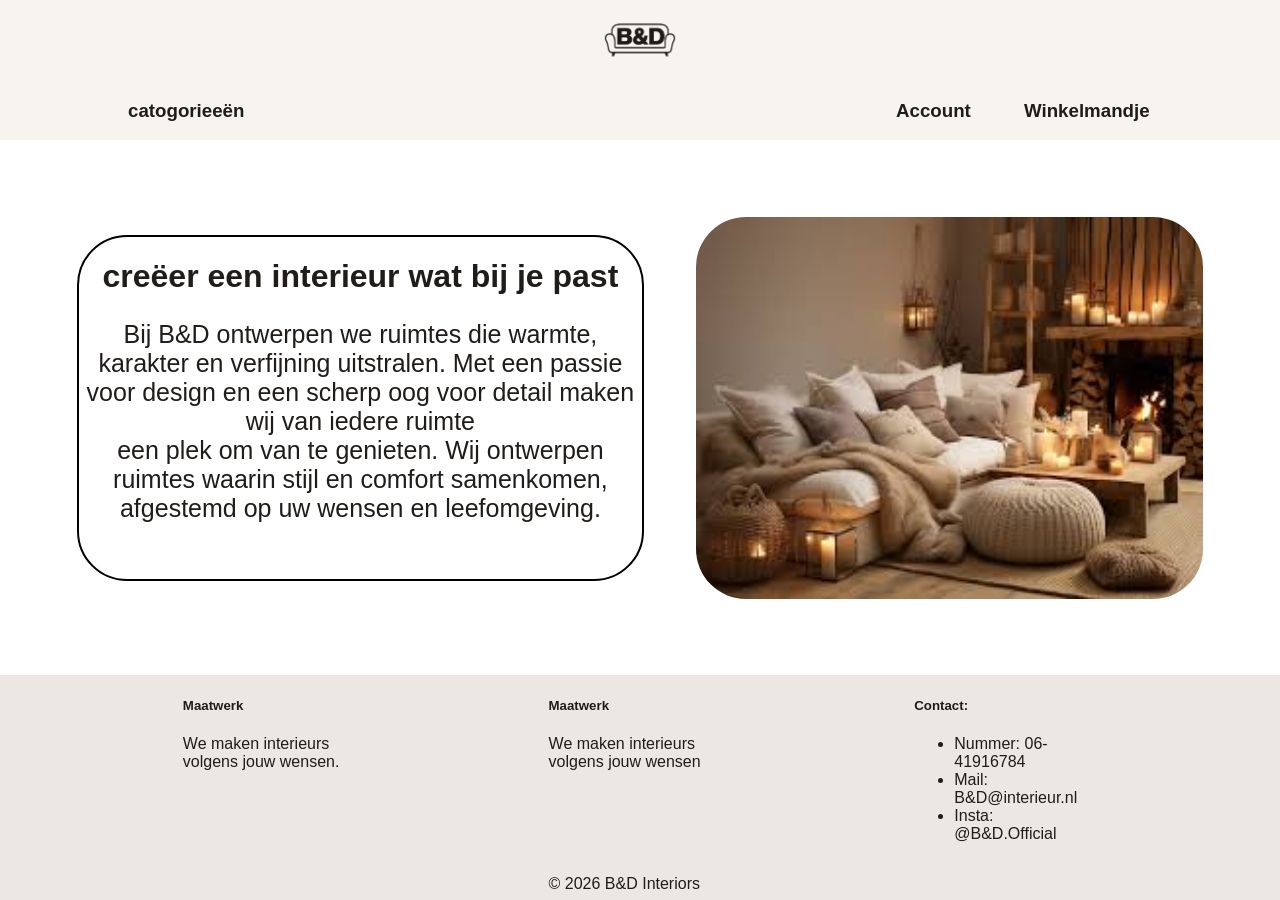
==== sub-sites/account.html @ 8717e4e4 "Alle afbeeldingen zijn toegevoegt alleen moeten naam, beschrijving en prijs van alle procuten verand" ====
<!DOCTYPE html>
<html lang="nl">
<head>
    <title>Account</title>
    <link rel="stylesheet" href="../style.css">
    <link rel="shortcut icon" href="../afbeeldingen/logo.png" type="image/png">
</head>
<body>
    <header>
        <a id="logo-link" href="../index.html"><img id="logo" src="../afbeeldingen/logo.png" alt="B&D Logo"></a>
    </header>  
    <nav>
        <div id="dropdown">
            <a id="dropdown-btn"><h3>catogorieeën</h3></a>
            <div id="dropdown-content">
                <ul id="content-list">
                    <li><a href="kasten.html"><b>kasten</b> - Op maat gemaakt van elk soort materiaal dat u wilt hebben.</a></li>
                    <li><a href="banken.html"><b>Banken</b> - Groot of klein? één of twee hoeken? wij hebben ze allemaal!</a></li>
                    <li><a href="bedden.html"><b>Bedden</b> - één, twee of toch een twijfelaar. Elk maat hebben we voor een goede nachtrust.</a></li>
                </ul>
            </div>
        </div>
        <a id="account" href="account.html"><h3>Account</h3></a>
        <a id="winkelmandje" href="winkelmandje.html"><h3>Winkelmandje</h3></a>
    </nav>
    <div id="content">
        <div id="bloktekst">
            <h1> creëer een interieur wat bij je past  </h1>
            <p id="info"> Bij B&D ontwerpen we ruimtes die warmte, karakter en verfijning uitstralen.
                 Met een passie voor design en een scherp oog voor detail maken wij van iedere ruimte <br> een plek om van te genieten. Wij ontwerpen ruimtes waarin stijl en comfort samenkomen, afgestemd op uw wensen en leefomgeving. </p>
        </div>
        <img id="content-img" src="../afbeeldingen/content-img.jpg">
    </div>
    <footer>
        <div id="info1">
            <h5>Maatwerk</h5>
            <p>We maken interieurs<br> volgens jouw wensen.</p>
        </div>
        <div id="info2">
            <h5>Maatwerk</h5>
            <p>We maken interieurs<br> volgens jouw wensen</p>
        </div>
        <div id="contact">
            <h5>Contact:</h5>
            <ul>
                <li><a href="https://www.whatsapp.com">Nummer: 06-41916784</a></li>
                <li><a href="mailto:B&D@interieur.n">Mail: B&D@interieur.nl</a></li>
                <li><a href="https://www.instagram.com">Insta: @B&D.Official</a> </li>
            </ul>
        </div>
        <p id="copy">&copy; 2026 B&D Interiors</p>
    </footer>
</body>
</html>
---- style.css ----
:root {
  --background: #F7F3EE;
  --menu: #E8DED2;
  --text: #201C19;
  --footer: #ece7e2;
  --navbar: #9395D3;
}

body {
    margin: 0;
    padding: 0;
    font-family: Arial;
    color: var(--text);
}

#logo-link {
    width: 6%;
}

#logo {
    width: 100%;
}

a {
    text-decoration: none;
    color: var(--text);
}

header {
    background-color: var(--background);
    width: 100%;
    display: flex;
    justify-content: center;
}

nav {
    background-color: var(--background);
    display: grid;
    grid-template-columns: repeat(10, 1fr);
    align-items: start;
}

#dropdown {
    grid-column: 2 / 3;
}

#account {
    grid-column: 8 / 9;
}

#winkelmandje {
    grid-column: 9 / 10;
}

#dropdown-btn {
    border: none;
    cursor: pointer;
    margin: 0;
}

#dropdown-content {
    display: none;
    width: 30%;
    position: absolute;
    margin: 4px;
    padding: 2px;
    border-radius: 20px ;
    background-color: var(--menu);
}

#content-list {
    list-style-type: none;
}

#dropdown:hover #dropdown-content {
    display: flex;
}

#content {
    display: flex;
    justify-content: space-between;
    align-items: center;
    margin: 6%;
}

#content-img {
    width: 45%;
    border-radius: 50px;
}

#bloktekst {
    border: 2px solid black;
    border-radius: 50px;
    width: 50%;
    height: 38vh;
    text-align: center;
}

#info {
    font-size: 25px;
}

footer {
    display: grid;
    grid-template-columns: repeat(7, 1fr);
    grid-template-rows: repeat(7, 1fr);
    width: 100%;
    height: 25vh;
    background-color: var(--footer);
}

#info1 {
    grid-column: 2 / 3;
}

#info2 {
    grid-column: 4 / 5; 
}

#contact {
    grid-column: 6 / 7;    
}

#copy {
    grid-column: 4 / 5;
    grid-row: 2;
}
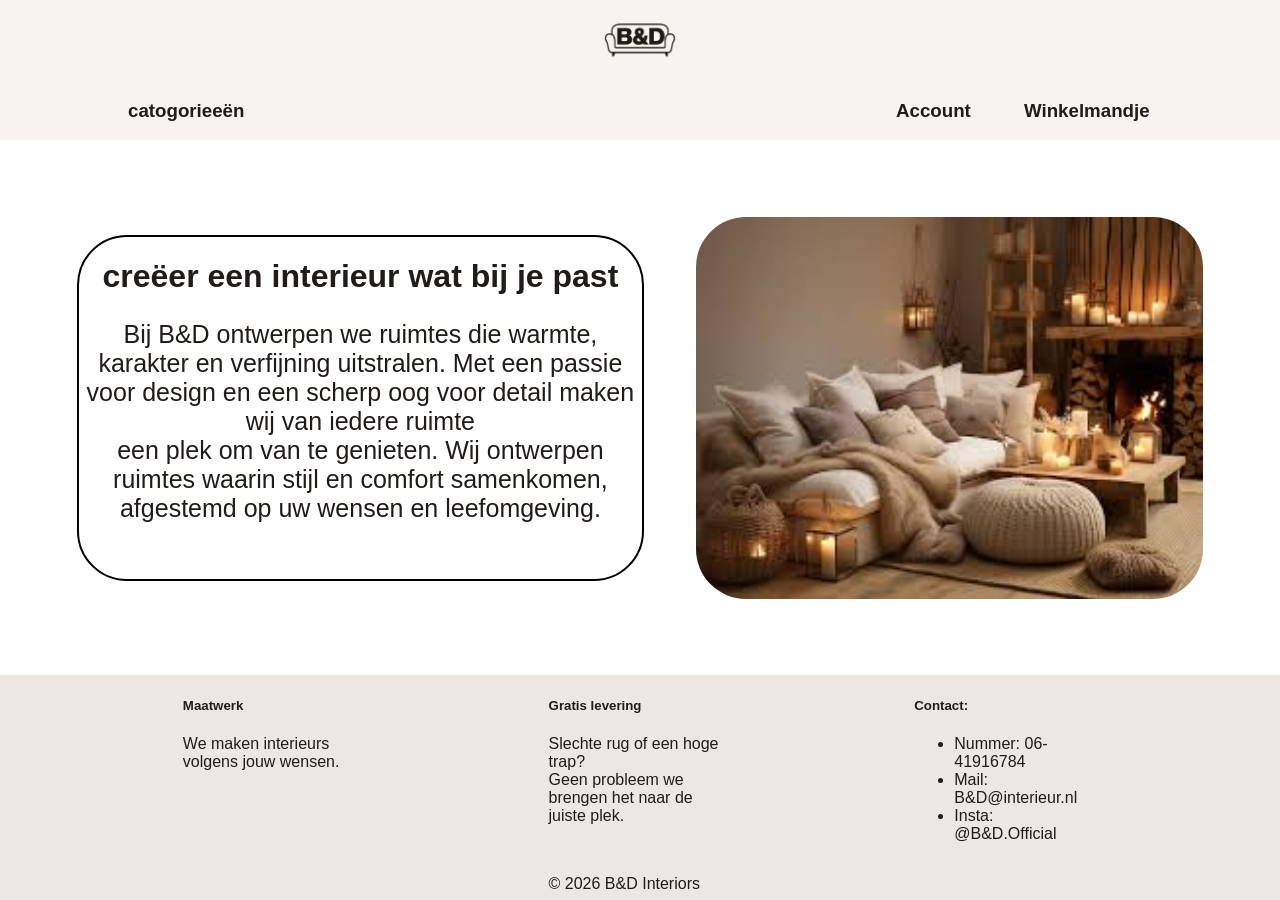
==== commit 41acc45a: "bodaggoe" ====
--- a/sub-sites/account.html
+++ b/sub-sites/account.html
@@ -37,8 +37,8 @@
             <p>We maken interieurs<br> volgens jouw wensen.</p>
         </div>
         <div id="info2">
-            <h5>Maatwerk</h5>
-            <p>We maken interieurs<br> volgens jouw wensen</p>
+            <h5>Gratis levering</h5>
+            <p>Slechte rug of een hoge trap?<br> Geen probleem we brengen het naar de juiste plek.</p>
         </div>
         <div id="contact">
             <h5>Contact:</h5>
--- a/style.css
+++ b/style.css
@@ -60,7 +60,7 @@
 
 #dropdown-content {
     display: none;
-    width: 30%;
+    width: 35%;
     position: absolute;
     margin: 4px;
     padding: 2px;
@@ -124,4 +124,9 @@
 #copy {
     grid-column: 4 / 5;
     grid-row: 2;
+}
+
+li:hover {
+    transition: .5s;
+    transform: scale(1.03);
 }
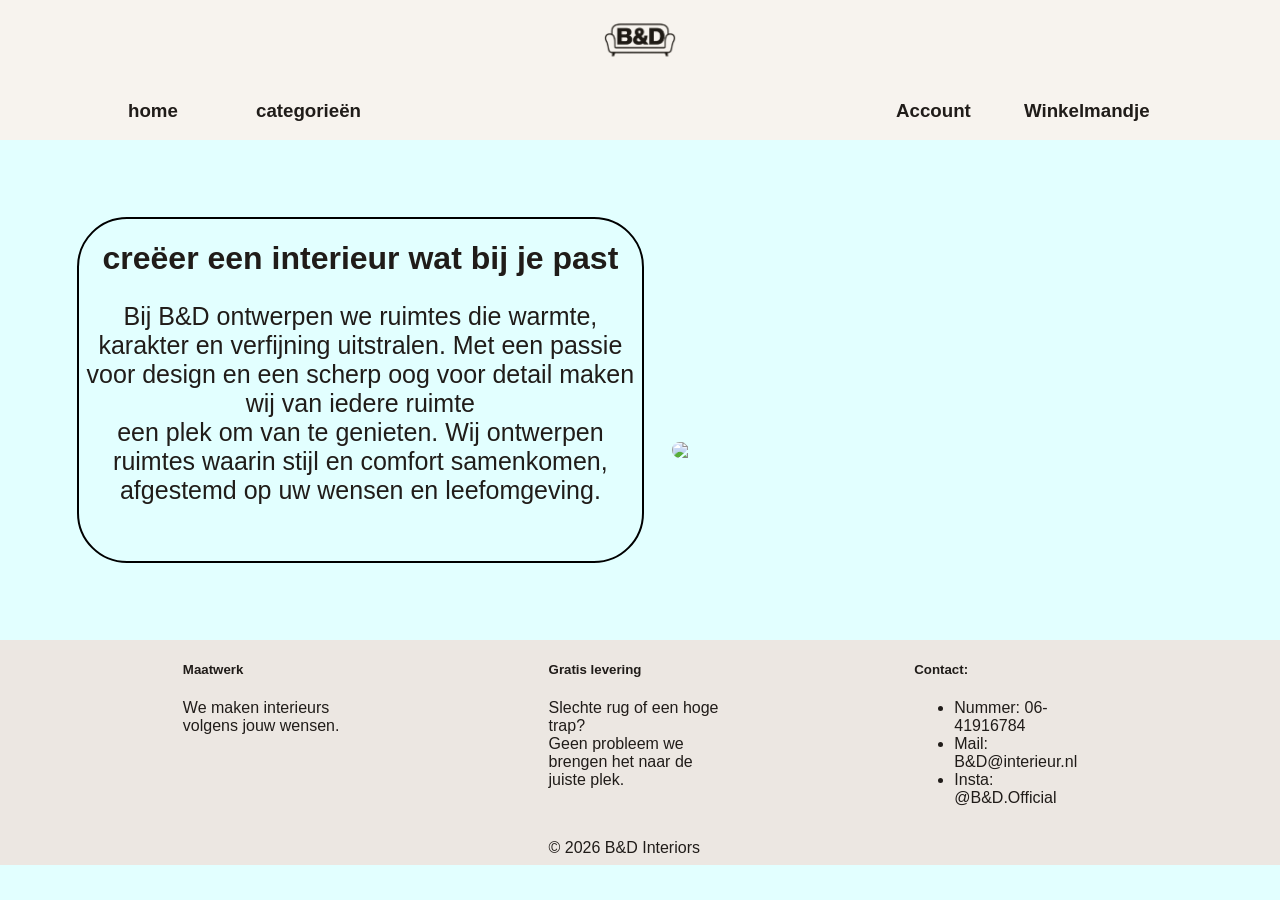
==== commit 0bf079ff: "bla bla" ====
--- a/sub-sites/account.html
+++ b/sub-sites/account.html
@@ -10,8 +10,9 @@
         <a id="logo-link" href="../index.html"><img id="logo" src="../afbeeldingen/logo.png" alt="B&D Logo"></a>
     </header>  
     <nav>
+        <a id="thuispagina" href="index.html"><h3>home</h3></a>
         <div id="dropdown">
-            <a id="dropdown-btn"><h3>catogorieeën</h3></a>
+            <a id="dropdown-btn"><h3>categorieën</h3></a>
             <div id="dropdown-content">
                 <ul id="content-list">
                     <li><a href="kasten.html"><b>kasten</b> - Op maat gemaakt van elk soort materiaal dat u wilt hebben.</a></li>
--- a/style.css
+++ b/style.css
@@ -11,6 +11,7 @@
     padding: 0;
     font-family: Arial;
     color: var(--text);
+    background-color:#e2ffff
 }
 
 #logo-link {
@@ -26,6 +27,8 @@
     color: var(--text);
 }
 
+
+
 header {
     background-color: var(--background);
     width: 100%;
@@ -40,8 +43,12 @@
     align-items: start;
 }
 
+#thuispagina {
+    grid-column: 2 / 3;
+}
+
 #dropdown {
-    grid-column: 2 / 3;
+    grid-column: 3/ 4;
 }
 
 #account {
@@ -78,14 +85,18 @@
 
 #content {
     display: flex;
-    justify-content: space-between;
     align-items: center;
     margin: 6%;
 }
 
 #content-img {
+    position: absolute;
+    left: 75%;
+  top: 50%;
+  transform: translate(-50%, -50%);
     width: 45%;
     border-radius: 50px;
+    animation: wissel 24s infinite;
 }
 
 #bloktekst {
@@ -129,4 +140,23 @@
 li:hover {
     transition: .5s;
     transform: scale(1.03);
+}
+
+
+#slideshow img:nth-child(1) {
+  animation-delay: 8s;
+}
+#slideshow img:nth-child(2) {
+  animation-delay: 16s;
+}
+#slideshow img:nth-child(3) {
+  animation-delay: 24s;
+}
+
+@keyframes wissel {
+  0% { opacity: 0; }
+  16.66% { opacity: 0; }
+  33.33% { opacity: 0; }
+  66.6% {opacity: 1;}
+  100% { opacity: 0; }
 }
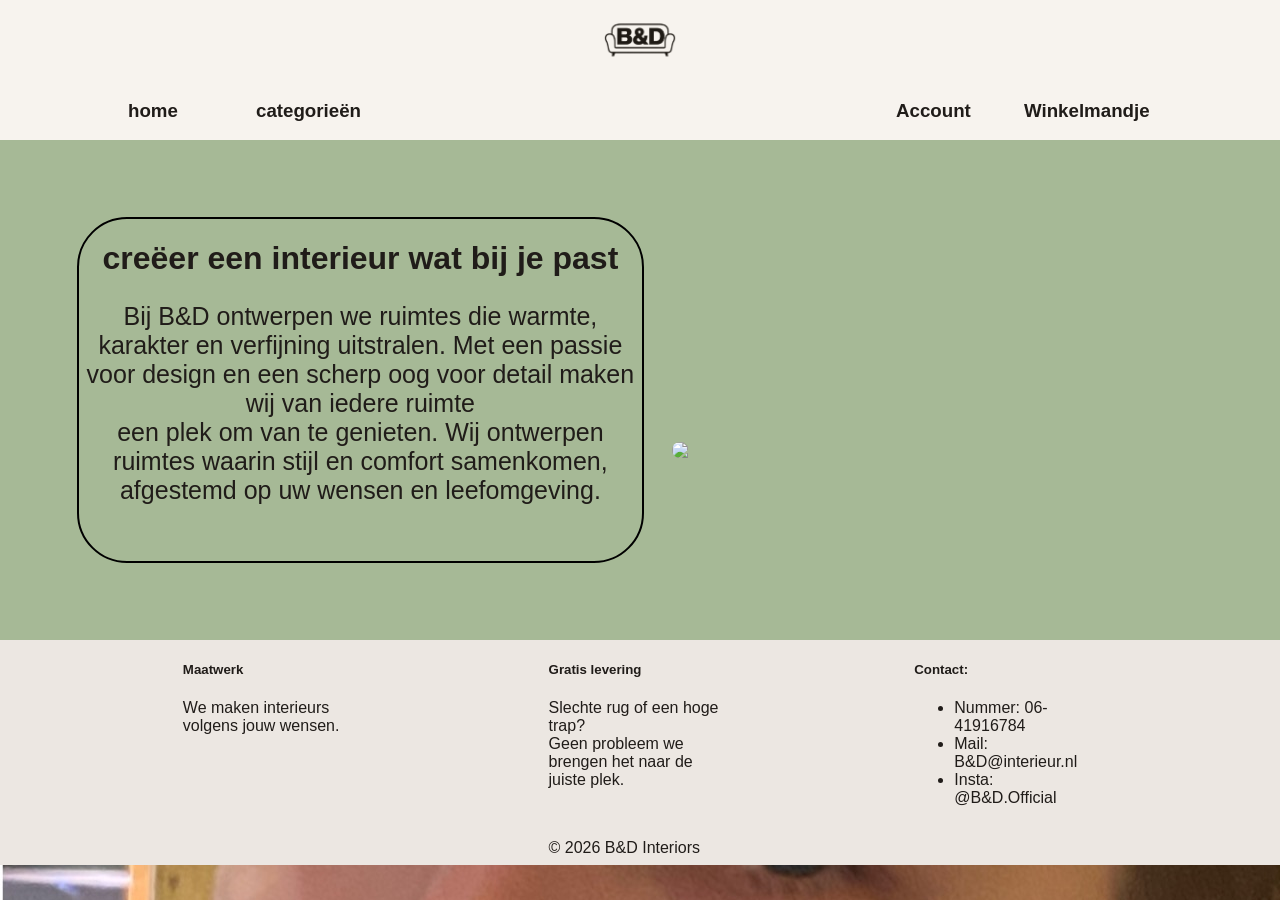
==== commit f686347b: "knop aangepast" ====
--- a/sub-sites/account.html
+++ b/sub-sites/account.html
@@ -10,7 +10,7 @@
         <a id="logo-link" href="../index.html"><img id="logo" src="../afbeeldingen/logo.png" alt="B&D Logo"></a>
     </header>  
     <nav>
-        <a id="thuispagina" href="index.html"><h3>home</h3></a>
+        <a id="thuispagina" href="../index.html"><h3>home</h3></a>
         <div id="dropdown">
             <a id="dropdown-btn"><h3>categorieën</h3></a>
             <div id="dropdown-content">
--- a/style.css
+++ b/style.css
@@ -1,5 +1,7 @@
 :root {
-  --background: #F7F3EE;
+    background-image: url('Picture.jpg');
+  --header: #F7F3EE;
+  --background: #a6b996;
   --menu: #E8DED2;
   --text: #201C19;
   --footer: #ece7e2;
@@ -7,11 +9,12 @@
 }
 
 body {
+
     margin: 0;
     padding: 0;
     font-family: Arial;
     color: var(--text);
-    background-color:#e2ffff
+    background-color:var(--background);
 }
 
 #logo-link {
@@ -30,14 +33,15 @@
 
 
 header {
-    background-color: var(--background);
+    
+    background-color: var(--header);
     width: 100%;
     display: flex;
     justify-content: center;
 }
 
 nav {
-    background-color: var(--background);
+    background-color: var(--header);
     display: grid;
     grid-template-columns: repeat(10, 1fr);
     align-items: start;
